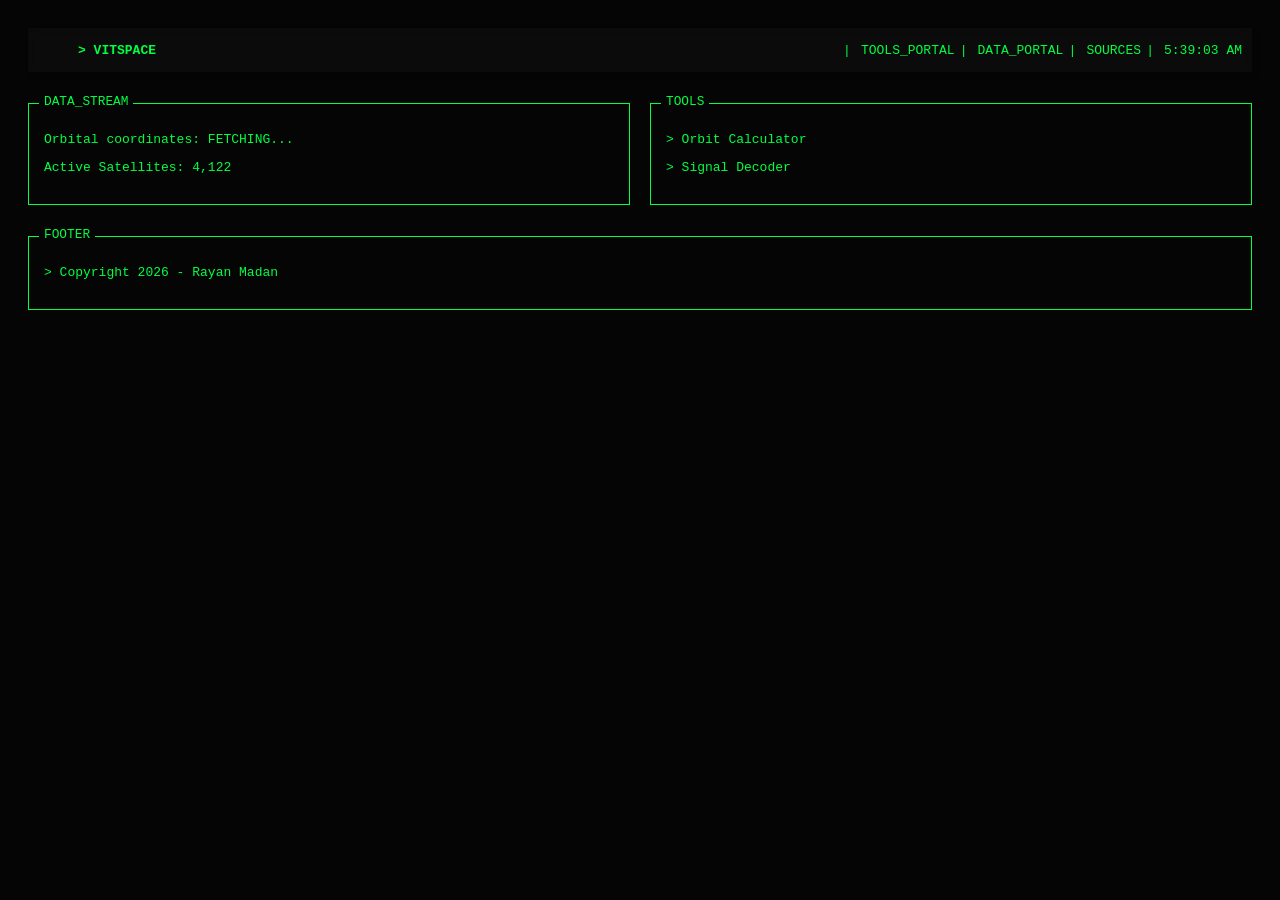
==== index.html @ a68ad3cc "initial commit" ====
<!DOCTYPE html>
<html lang="en">
<head>
    <meta charset="UTF-8">
    <title>VITSpace</title>
    <link rel="stylesheet" href="styles/style.css" />
</head>
 
  <nav class="navbar">
    <ul>
      <li class="navlogo">
        <a href="index.html">> VITSPACE</a>
      </li>
      <li class="navcontent">
        <a href="toolsDirectory.html">TOOLS_PORTAL</a>
      </li>
      <li class="navcontent">
        <a href="index.html">DATA_PORTAL</a>
      </li>
      <li class="navcontent">
        <a href="links.html">SOURCES</a>
      </li>
<li class="navcontent"><span id="clock">00:00:00</span></li>
    </ul>
  </nav>
 
<body>
<br>
<br>
 
 
<div class="grid">
    <div class="box">
        <span class="label">DATA_STREAM</span>
        <p>Orbital coordinates: <span id="coords">FETCHING...</span></p>
        <p>Active Satellites: 4,122</p>
    </div>
 
    <div class="box">
        <span class="label">TOOLS</span>
        <p>> <a>Orbit Calculator</a></p>
        <p>> <a>Signal Decoder</a></p>
    </div>
 
    
</div>
<br>
<br>
<footer>
<div class="box">
        <span class="label">FOOTER</span>
        <p>> Copyright 2026 - Rayan Madan</p>
    </div>
</footer>
 
<script src="scripts/clock.js"></script>
 <script src="scripts/homepageStats.js"></script>
</body>
</html>
---- styles/style.css ----
body {
     background: #050505;
     color: #00ff41;
     font-family: monospace;
     padding: 20px;
     line-height: 1.2;
 }

 header {
     border-bottom: 1px solid #00ff41;
     padding-bottom: 10px;
     margin-bottom: 30px;
 }

 .logo {
     font-weight: bold;
     font-size: 1.2rem;
 }

 .grid {
     display: grid;
     grid-template-columns: 1fr 1fr;
     gap: 20px;
 }

 .box {
     border: 1px solid #00ff41;
     padding: 15px;
     position: relative;
 }

 .box:hover {
     background: #007720;
     color: #ffffff;
     cursor: pointer;
 }

 .label {
     position: absolute;
     top: -10px;
     left: 10px;
     background: #050505;
     padding: 0 5px;
     font-size: 0.8rem;
 }

 #clock {
     float: right;
 }

 button {
     background: none;
     border: 1px solid #00ff41;
     color: #00ff41;
     padding: 5px 10px;
     margin-top: 10px;
     cursor: pointer;
     font-family: monospace;
 }

 .navbar {
     background-color: rgba(20, 20, 20, 0.4);
     backdrop-filter: blur(5px);
     box-shadow: 3px 3px 5px rgba(0, 0, 0, 0.1);
     position: sticky;
     top: 20px;
     align-content: end;
     padding-top: 2px;
     z-index: 999;

 }

 .navbar ul {
     width: 100%;
     list-style: '|';
     display: flex;
     justify-content: flex-end;
     align-items: center;
 }

 .navcontent li {
     height: 100%;
 }

 .navbar li:first-child {
     list-style: none;
     margin-right: auto;
     font-weight: bolder;
 }

 .navlogo a {
     color: #00ff41;
     font-family: monospace;
     background-color: transparent;
     text-decoration: none;
     padding: 0 13px 0 10px;
 }

 .navlogo a:hover {
     color: #00ff41;
     font-family: monospace;
     background-color: transparent;
     text-decoration: none;
     padding: 0 13px 0 10px;
 }

 .navcontent span {
     color: #00ff41;
     font-family: monospace;
     background-color: transparent;
     text-decoration: none;
     padding: 0 50px 0 10px;
 }

 .navcontent a {
     color: #00ff41;
     font-family: monospace;
     background-color: transparent;
     text-decoration: none;
     padding: 0 13px 0 10px;
 }

 .navcontent a:hover {
     color: white;
     text-decoration: none;
 }

 .navmenubutton {
     display: none;
 }
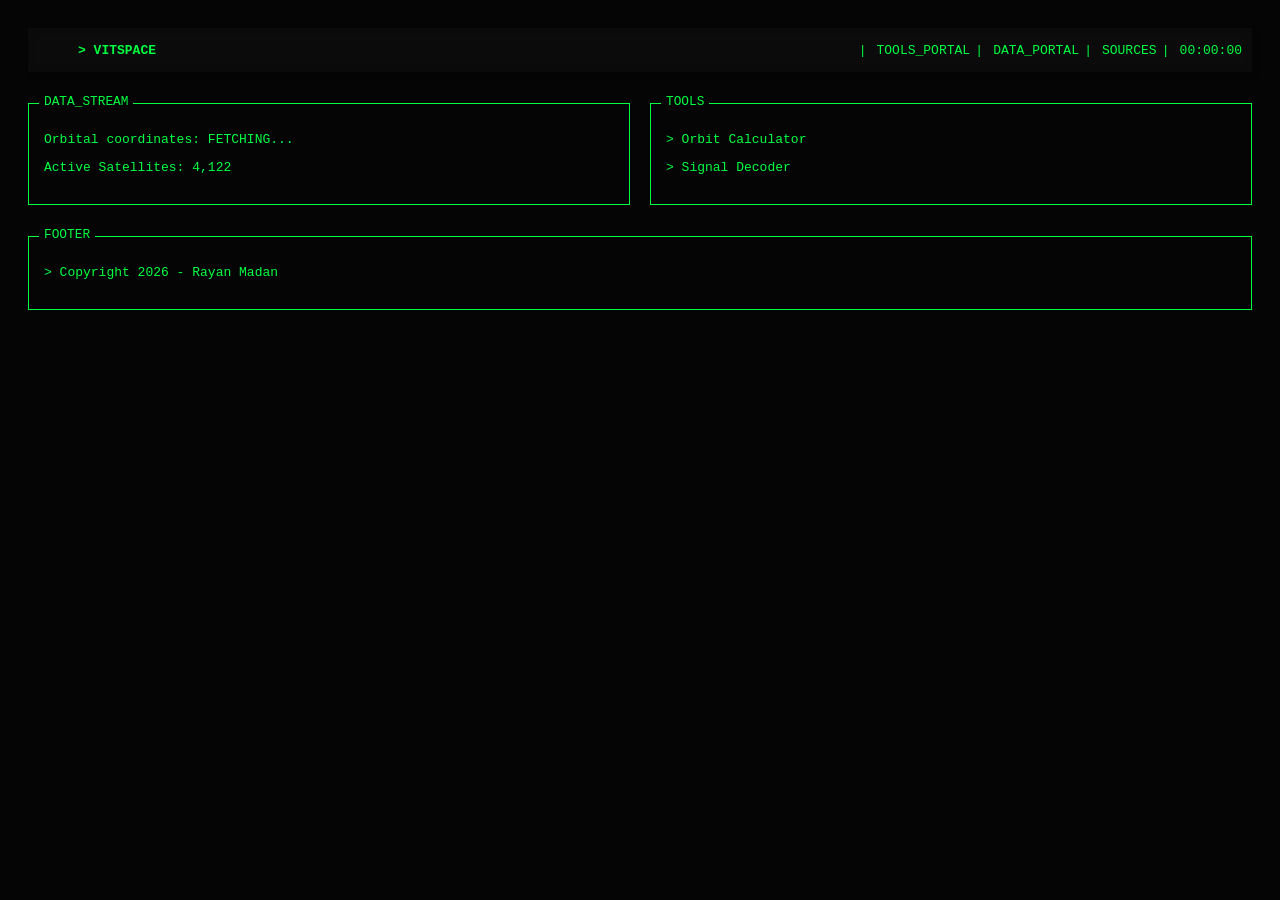
==== commit ea330a85: "Add files via upload" ====
--- a/index.html
+++ b/index.html
@@ -1,59 +1,59 @@
-<!DOCTYPE html>
-<html lang="en">
-<head>
-    <meta charset="UTF-8">
-    <title>VITSpace</title>
-    <link rel="stylesheet" href="styles/style.css" />
-</head>
- 
-  <nav class="navbar">
-    <ul>
-      <li class="navlogo">
-        <a href="index.html">> VITSPACE</a>
-      </li>
-      <li class="navcontent">
-        <a href="toolsDirectory.html">TOOLS_PORTAL</a>
-      </li>
-      <li class="navcontent">
-        <a href="index.html">DATA_PORTAL</a>
-      </li>
-      <li class="navcontent">
-        <a href="links.html">SOURCES</a>
-      </li>
-<li class="navcontent"><span id="clock">00:00:00</span></li>
-    </ul>
-  </nav>
- 
-<body>
-<br>
-<br>
- 
- 
-<div class="grid">
-    <div class="box">
-        <span class="label">DATA_STREAM</span>
-        <p>Orbital coordinates: <span id="coords">FETCHING...</span></p>
-        <p>Active Satellites: 4,122</p>
-    </div>
- 
-    <div class="box">
-        <span class="label">TOOLS</span>
-        <p>> <a>Orbit Calculator</a></p>
-        <p>> <a>Signal Decoder</a></p>
-    </div>
- 
-    
-</div>
-<br>
-<br>
-<footer>
-<div class="box">
-        <span class="label">FOOTER</span>
-        <p>> Copyright 2026 - Rayan Madan</p>
-    </div>
-</footer>
- 
-<script src="scripts/clock.js"></script>
- <script src="scripts/homepageStats.js"></script>
-</body>
+﻿<!DOCTYPE html>
+<html lang="en">
+<head>
+    <meta charset="UTF-8">
+    <title>VITSpace</title>
+    <link rel="stylesheet" href="styles/style.css" />
+</head>
+
+<nav class="navbar">
+    <ul>
+        <li class="navlogo">
+            <a href="index.html">> VITSPACE</a>
+        </li>
+        <li class="navcontent">
+            <a href="toolsDirectory.html">TOOLS_PORTAL</a>
+        </li>
+        <li class="navcontent">
+            <a href="index.html">DATA_PORTAL</a>
+        </li>
+        <li class="navcontent">
+            <a href="links.html">SOURCES</a>
+        </li>
+        <li class="navcontent"><span id="clock">00:00:00</span></li>
+    </ul>
+</nav>
+
+<body>
+    <br>
+    <br>
+
+
+    <div class="grid">
+        <div class="box">
+            <span class="label">DATA_STREAM</span>
+            <p>Orbital coordinates: <span id="coords">FETCHING...</span></p>
+            <p>Active Satellites: 4,122</p>
+        </div>
+
+        <div class="box">
+            <span class="label">TOOLS</span>
+            <p>> <a>Orbit Calculator</a></p>
+            <p>> <a>Signal Decoder</a></p>
+        </div>
+
+
+    </div>
+    <br>
+    <br>
+    <footer>
+        <div class="box">
+            <span class="label">FOOTER</span>
+            <p>> Copyright 2026 - Rayan Madan</p>
+        </div>
+    </footer>
+
+    <script src="scripts/clock.js"></script>
+    <script src="scripts/homepageStats.js"></script>
+</body>
 </html>
--- a/styles/style.css
+++ b/styles/style.css
@@ -1,130 +1,153 @@
- body {
-     background: #050505;
-     color: #00ff41;
-     font-family: monospace;
-     padding: 20px;
-     line-height: 1.2;
- }
-
- header {
-     border-bottom: 1px solid #00ff41;
-     padding-bottom: 10px;
-     margin-bottom: 30px;
- }
-
- .logo {
-     font-weight: bold;
-     font-size: 1.2rem;
- }
-
- .grid {
-     display: grid;
-     grid-template-columns: 1fr 1fr;
-     gap: 20px;
- }
-
- .box {
-     border: 1px solid #00ff41;
-     padding: 15px;
-     position: relative;
- }
-
- .box:hover {
-     background: #007720;
-     color: #ffffff;
-     cursor: pointer;
- }
-
- .label {
-     position: absolute;
-     top: -10px;
-     left: 10px;
-     background: #050505;
-     padding: 0 5px;
-     font-size: 0.8rem;
- }
-
- #clock {
-     float: right;
- }
-
- button {
-     background: none;
-     border: 1px solid #00ff41;
-     color: #00ff41;
-     padding: 5px 10px;
-     margin-top: 10px;
-     cursor: pointer;
-     font-family: monospace;
- }
-
- .navbar {
-     background-color: rgba(20, 20, 20, 0.4);
-     backdrop-filter: blur(5px);
-     box-shadow: 3px 3px 5px rgba(0, 0, 0, 0.1);
-     position: sticky;
-     top: 20px;
-     align-content: end;
-     padding-top: 2px;
-     z-index: 999;
-
- }
-
- .navbar ul {
-     width: 100%;
-     list-style: '|';
-     display: flex;
-     justify-content: flex-end;
-     align-items: center;
- }
-
- .navcontent li {
-     height: 100%;
- }
-
- .navbar li:first-child {
-     list-style: none;
-     margin-right: auto;
-     font-weight: bolder;
- }
-
- .navlogo a {
-     color: #00ff41;
-     font-family: monospace;
-     background-color: transparent;
-     text-decoration: none;
-     padding: 0 13px 0 10px;
- }
-
- .navlogo a:hover {
-     color: #00ff41;
-     font-family: monospace;
-     background-color: transparent;
-     text-decoration: none;
-     padding: 0 13px 0 10px;
- }
-
- .navcontent span {
-     color: #00ff41;
-     font-family: monospace;
-     background-color: transparent;
-     text-decoration: none;
-     padding: 0 50px 0 10px;
- }
-
- .navcontent a {
-     color: #00ff41;
-     font-family: monospace;
-     background-color: transparent;
-     text-decoration: none;
-     padding: 0 13px 0 10px;
- }
-
- .navcontent a:hover {
-     color: white;
-     text-decoration: none;
- }
-
- .navmenubutton {
-     display: none;
- }+body {
+    background: #050505;
+    color: #00ff41;
+    font-family: monospace;
+    padding: 20px;
+    line-height: 1.2;
+}
+
+header {
+    border-bottom: 1px solid #00ff41;
+    padding-bottom: 10px;
+    margin-bottom: 30px;
+}
+
+.logo {
+    font-weight: bold;
+    font-size: 1.2rem;
+}
+
+.grid {
+    display: grid;
+    grid-template-columns: 1fr 1fr;
+    gap: 20px;
+}
+
+.box {
+    border: 1px solid #00ff41;
+    padding: 15px;
+    position: relative;
+}
+
+    .box:hover {
+        background: #00440F;
+        color: #ffffff;
+        cursor: pointer;
+    }
+
+.label {
+    position: absolute;
+    top: -10px;
+    left: 10px;
+    background: #050505;
+    padding: 0 5px;
+    font-size: 0.8rem;
+}
+
+#clock {
+    float: right;
+}
+
+button {
+    background: none;
+    border: 1px solid #00ff41;
+    color: #00ff41;
+    padding: 5px 10px;
+    margin-top: 10px;
+    cursor: pointer;
+    font-family: monospace;
+}
+
+.navbar {
+    background-color: rgba(20, 20, 20, 0.4);
+    backdrop-filter: blur(5px);
+    box-shadow: 3px 3px 5px rgba(0, 0, 0, 0.1);
+    position: sticky;
+    top: 20px;
+    align-content: end;
+    padding-top: 2px;
+    z-index: 999;
+}
+
+    .navbar ul {
+        width: 100%;
+        list-style: '|';
+        display: flex;
+        justify-content: flex-end;
+        align-items: center;
+    }
+
+.navcontent li {
+    height: 100%;
+}
+
+.navbar li:first-child {
+    list-style: none;
+    margin-right: auto;
+    font-weight: bolder;
+}
+
+.navlogo a {
+    color: #00ff41;
+    font-family: monospace;
+    background-color: transparent;
+    text-decoration: none;
+    padding: 0 13px 0 10px;
+}
+
+    .navlogo a:hover {
+        color: #00ff41;
+        font-family: monospace;
+        background-color: transparent;
+        text-decoration: none;
+        padding: 0 13px 0 10px;
+    }
+
+.navcontent span {
+    color: #00ff41;
+    font-family: monospace;
+    background-color: transparent;
+    text-decoration: none;
+    padding: 0 50px 0 10px;
+}
+
+.navcontent a {
+    color: #00ff41;
+    font-family: monospace;
+    background-color: transparent;
+    text-decoration: none;
+    padding: 0 13px 0 10px;
+}
+
+    .navcontent a:hover {
+        color: white;
+        text-decoration: none;
+    }
+
+.box a:link {
+    color: #00ff41;
+    background-color: transparent;
+    text-decoration: underline;
+}
+
+.box a:visited {
+    color: #00ff41;
+    background-color: transparent;
+    text-decoration: underline;
+}
+
+.box a:hover {
+    color: white;
+    background-color: transparent;
+    text-decoration: underline;
+}
+
+.box a:active {
+    color: darkgreen;
+    background-color: transparent;
+    text-decoration: underline;
+}
+
+.navmenubutton {
+    display: none;
+}
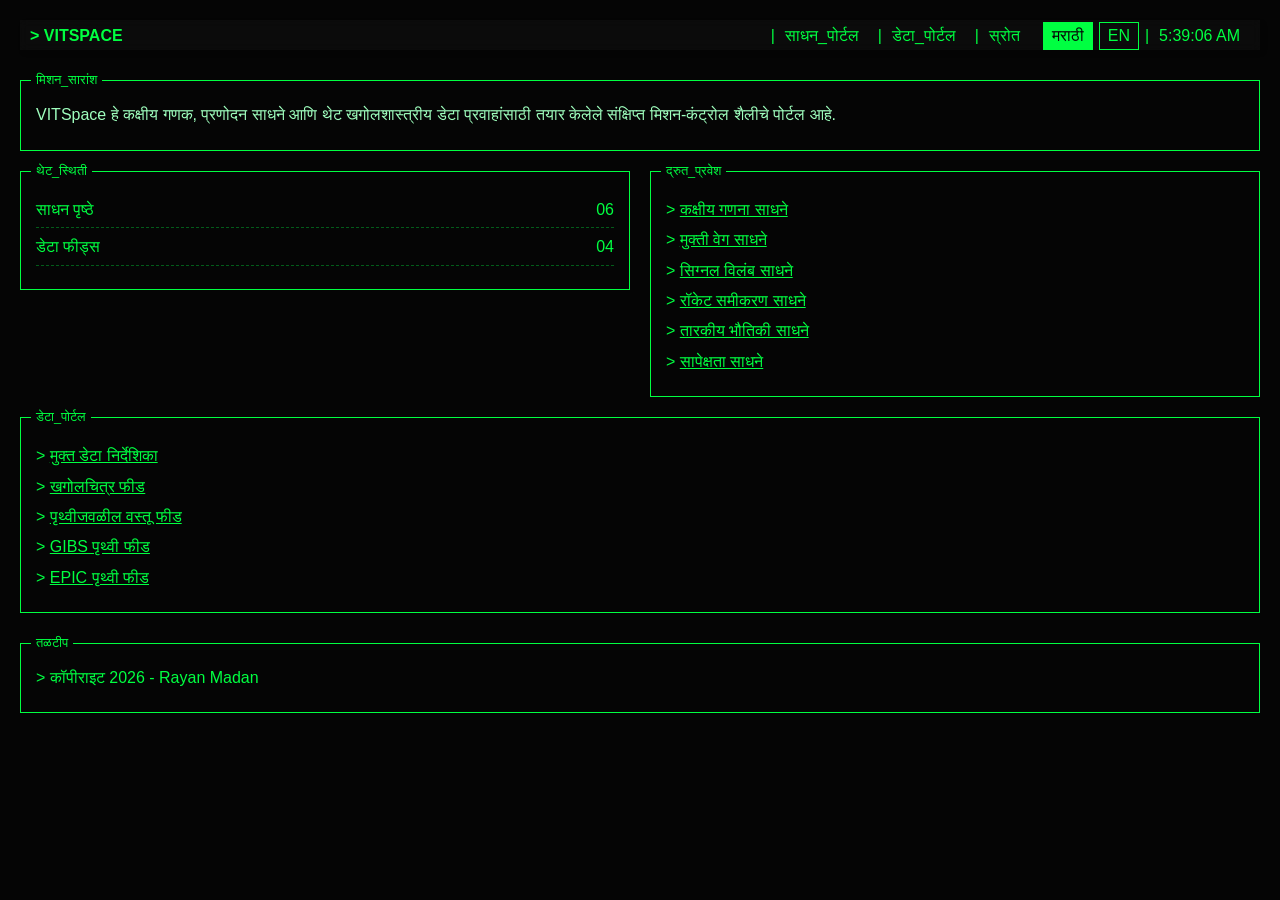
==== commit aed3abfb: "new tools + translation" ====
--- a/index.html
+++ b/index.html
@@ -1,59 +1,84 @@
-﻿<!DOCTYPE html>
-<html lang="en">
-<head>
-    <meta charset="UTF-8">
-    <title>VITSpace</title>
-    <link rel="stylesheet" href="styles/style.css" />
-</head>
-
-<nav class="navbar">
-    <ul>
-        <li class="navlogo">
-            <a href="index.html">> VITSPACE</a>
-        </li>
-        <li class="navcontent">
-            <a href="toolsDirectory.html">TOOLS_PORTAL</a>
-        </li>
-        <li class="navcontent">
-            <a href="index.html">DATA_PORTAL</a>
-        </li>
-        <li class="navcontent">
-            <a href="links.html">SOURCES</a>
-        </li>
-        <li class="navcontent"><span id="clock">00:00:00</span></li>
-    </ul>
-</nav>
-
-<body>
-    <br>
-    <br>
-
-
-    <div class="grid">
-        <div class="box">
-            <span class="label">DATA_STREAM</span>
-            <p>Orbital coordinates: <span id="coords">FETCHING...</span></p>
-            <p>Active Satellites: 4,122</p>
-        </div>
-
-        <div class="box">
-            <span class="label">TOOLS</span>
-            <p>> <a>Orbit Calculator</a></p>
-            <p>> <a>Signal Decoder</a></p>
-        </div>
-
-
-    </div>
-    <br>
-    <br>
-    <footer>
-        <div class="box">
-            <span class="label">FOOTER</span>
-            <p>> Copyright 2026 - Rayan Madan</p>
-        </div>
-    </footer>
-
-    <script src="scripts/clock.js"></script>
-    <script src="scripts/homepageStats.js"></script>
-</body>
-</html>+<!DOCTYPE html>
+<html lang="mr">
+<head>
+    <meta charset="UTF-8">
+    <meta name="viewport" content="width=device-width, initial-scale=1.0">
+    <title>VITSpace</title>
+    <link rel="stylesheet" href="styles/style.css" />
+</head>
+<body data-page="home" data-title-key="page.home.title">
+    <nav class="navbar">
+        <ul>
+            <li class="navlogo">
+                <a href="index.html">> VITSPACE</a>
+            </li>
+            <li class="navcontent">
+                <a href="toolsDirectory.html" data-i18n="nav.toolsPortal">साधन_पोर्टल</a>
+            </li>
+            <li class="navcontent">
+                <a href="dataDirectory.html" data-i18n="nav.dataPortal">डेटा_पोर्टल</a>
+            </li>
+            <li class="navcontent">
+                <a href="links.html" data-i18n="nav.sources">स्रोत</a>
+            </li>
+            <li class="navcontent lang-switch">
+                <button type="button" class="lang-toggle" data-lang-switch="mr" data-i18n="nav.langMarathi">मराठी</button>
+                <button type="button" class="lang-toggle" data-lang-switch="en" data-i18n="nav.langEnglish">EN</button>
+            </li>
+            <li class="navcontent"><span id="clock">00:00:00</span></li>
+        </ul>
+    </nav>
+
+    <main>
+        <div class="grid">
+            <div class="box full-span">
+                <span class="label" data-i18n="home.missionBrief">मिशन_सारांश</span>
+                <p class="hero-copy" data-i18n="home.hero">VITSpace हे कक्षीय गणक, प्रणोदन साधने आणि थेट खगोलशास्त्रीय डेटा प्रवाहांसाठी तयार केलेले संक्षिप्त मिशन-कंट्रोल शैलीचे पोर्टल आहे.</p>
+            </div>
+
+            <div class="box">
+                <span class="label" data-i18n="home.liveStatus">थेट_स्थिती</span>
+                <ul class="status-list">
+                    <li class="status-line"><span data-i18n="home.toolPages">साधन पृष्ठे</span><span id="toolCount">06</span></li>
+                    <li class="status-line"><span data-i18n="home.dataFeeds">डेटा फीड्स</span><span id="dataCount">04</span></li>
+                </ul>
+            </div>
+
+            <div class="box">
+                <span class="label" data-i18n="home.quickAccess">द्रुत_प्रवेश</span>
+                <ul class="page-list">
+                    <li>> <a href="orbitalCalculationTools.html" data-i18n="home.orbitalLink">कक्षीय गणना साधने</a></li>
+                    <li>> <a href="escapeVelocityTools.html" data-i18n="home.escapeLink">मुक्ती वेग साधने</a></li>
+                    <li>> <a href="signalDelayTools.html" data-i18n="home.signalLink">सिग्नल विलंब साधने</a></li>
+                    <li>> <a href="rocketEquationTools.html" data-i18n="home.rocketLink">रॉकेट समीकरण साधने</a></li>
+                    <li>> <a href="stellarPhysicsTools.html" data-i18n="home.stellarLink">तारकीय भौतिकी साधने</a></li>
+                    <li>> <a href="relativityTools.html" data-i18n="home.relativityLink">सापेक्षता साधने</a></li>
+                </ul>
+            </div>
+
+            <div class="box full-span">
+                <span class="label" data-i18n="home.dataPortal">डेटा_पोर्टल</span>
+                <ul class="page-list">
+                    <li>> <a href="dataDirectory.html" data-i18n="home.openDataDirectory">मुक्त डेटा निर्देशिका</a></li>
+                    <li>> <a href="apodData.html" data-i18n="home.apodLink">खगोलचित्र फीड</a></li>
+                    <li>> <a href="neoData.html" data-i18n="home.neoLink">पृथ्वीजवळील वस्तू फीड</a></li>
+                    <li>> <a href="gibsEarthData.html" data-i18n="home.gibsLink">GIBS पृथ्वी फीड</a></li>
+                    <li>> <a href="epicData.html" data-i18n="home.epicLink">EPIC पृथ्वी फीड</a></li>
+                </ul>
+            </div>
+        </div>
+    </main>
+
+    <footer>
+        <div class="box">
+            <span class="label" data-i18n="footer.label">तळटीप</span>
+            <p data-i18n="footer.copyright">> कॉपीराइट 2026 - Rayan Madan</p>
+        </div>
+    </footer>
+
+    <script src="scripts/translations.js"></script>
+    <script src="scripts/numberInputs.js"></script>
+    <script src="scripts/clock.js"></script>
+    <script src="scripts/homepageStats.js"></script>
+</body>
+</html>
--- a/styles/style.css
+++ b/styles/style.css
@@ -1,153 +1,306 @@
-body {
-    background: #050505;
-    color: #00ff41;
-    font-family: monospace;
-    padding: 20px;
-    line-height: 1.2;
-}
-
-header {
-    border-bottom: 1px solid #00ff41;
-    padding-bottom: 10px;
-    margin-bottom: 30px;
-}
-
-.logo {
-    font-weight: bold;
-    font-size: 1.2rem;
-}
-
-.grid {
-    display: grid;
-    grid-template-columns: 1fr 1fr;
-    gap: 20px;
-}
-
-.box {
-    border: 1px solid #00ff41;
-    padding: 15px;
-    position: relative;
-}
-
-    .box:hover {
-        background: #00440F;
-        color: #ffffff;
-        cursor: pointer;
-    }
-
-.label {
-    position: absolute;
-    top: -10px;
-    left: 10px;
-    background: #050505;
-    padding: 0 5px;
-    font-size: 0.8rem;
-}
-
-#clock {
-    float: right;
-}
-
-button {
-    background: none;
-    border: 1px solid #00ff41;
-    color: #00ff41;
-    padding: 5px 10px;
-    margin-top: 10px;
-    cursor: pointer;
-    font-family: monospace;
-}
-
-.navbar {
-    background-color: rgba(20, 20, 20, 0.4);
-    backdrop-filter: blur(5px);
-    box-shadow: 3px 3px 5px rgba(0, 0, 0, 0.1);
-    position: sticky;
-    top: 20px;
-    align-content: end;
-    padding-top: 2px;
-    z-index: 999;
-}
-
-    .navbar ul {
-        width: 100%;
-        list-style: '|';
-        display: flex;
-        justify-content: flex-end;
-        align-items: center;
-    }
-
-.navcontent li {
-    height: 100%;
-}
-
-.navbar li:first-child {
-    list-style: none;
-    margin-right: auto;
-    font-weight: bolder;
-}
-
-.navlogo a {
-    color: #00ff41;
-    font-family: monospace;
-    background-color: transparent;
-    text-decoration: none;
-    padding: 0 13px 0 10px;
-}
-
-    .navlogo a:hover {
-        color: #00ff41;
-        font-family: monospace;
-        background-color: transparent;
-        text-decoration: none;
-        padding: 0 13px 0 10px;
-    }
-
-.navcontent span {
-    color: #00ff41;
-    font-family: monospace;
-    background-color: transparent;
-    text-decoration: none;
-    padding: 0 50px 0 10px;
-}
-
-.navcontent a {
-    color: #00ff41;
-    font-family: monospace;
-    background-color: transparent;
-    text-decoration: none;
-    padding: 0 13px 0 10px;
-}
-
-    .navcontent a:hover {
-        color: white;
-        text-decoration: none;
-    }
-
-.box a:link {
-    color: #00ff41;
-    background-color: transparent;
-    text-decoration: underline;
-}
-
-.box a:visited {
-    color: #00ff41;
-    background-color: transparent;
-    text-decoration: underline;
-}
-
-.box a:hover {
-    color: white;
-    background-color: transparent;
-    text-decoration: underline;
-}
-
-.box a:active {
-    color: darkgreen;
-    background-color: transparent;
-    text-decoration: underline;
-}
-
-.navmenubutton {
-    display: none;
-}
+:root {
+    --bg: #050505;
+    --fg: #00ff41;
+    --muted: #9fffbe;
+    --panel: #020702;
+    --hover: #00440f;
+    --font-ui-en: monospace;
+    --font-ui-mr: "Noto Sans Devanagari", "Mukta", "Hind", "Kohinoor Devanagari", sans-serif;
+}
+
+html:not([data-i18n-ready="true"]) body {
+    visibility: hidden;
+}
+
+body {
+    margin: 0;
+    padding: 20px;
+    background: var(--bg);
+    color: var(--fg);
+    font: 16px/1.4 var(--font-ui-en);
+}
+
+html[lang="mr"] body {
+    font-family: var(--font-ui-mr);
+}
+
+main {
+    padding-top: 30px;
+}
+
+footer {
+    margin-top: 30px;
+}
+
+.grid {
+    display: grid;
+    grid-template-columns: repeat(2, minmax(0, 1fr));
+    gap: 20px;
+    align-items: start;
+}
+
+.box {
+    position: relative;
+    padding: 15px;
+    border: 1px solid var(--fg);
+}
+
+.box:hover {
+    background: var(--hover);
+    color: #fff;
+}
+
+.label {
+    position: absolute;
+    top: -10px;
+    left: 10px;
+    padding: 0 5px;
+    background: var(--bg);
+    font-size: 0.8rem;
+}
+
+button,
+input,
+select {
+    margin-top: 10px;
+    padding: 5px 10px;
+    border: 1px solid var(--fg);
+    background: none;
+    color: inherit;
+    font: inherit;
+}
+
+button {
+    min-width: 70px;
+    cursor: pointer;
+}
+
+.lang-switch {
+    display: flex;
+    gap: 6px;
+}
+
+.lang-toggle {
+    min-width: auto;
+    margin-top: 0;
+    padding: 2px 8px;
+}
+
+.lang-toggle.active {
+    background: var(--fg);
+    color: var(--bg);
+}
+
+input,
+select {
+    min-width: 0;
+}
+
+input[type="number"] {
+    width: 9ch;
+    font-family: var(--font-ui-en);
+    font-variant-numeric: lining-nums tabular-nums;
+}
+
+.exponent-input {
+    width: 4ch;
+}
+
+.number-latin {
+    width: 9ch;
+    font-family: var(--font-ui-en);
+    font-variant-numeric: lining-nums tabular-nums;
+}
+
+.number-latin.exponent-input {
+    width: 4ch;
+}
+
+button:hover {
+    background: var(--fg);
+    color: var(--bg);
+}
+
+form {
+    margin-top: 12px;
+}
+
+form div {
+    display: flex;
+    flex-wrap: wrap;
+    align-items: center;
+    gap: 8px;
+    margin-bottom: 10px;
+}
+
+.navbar {
+    position: sticky;
+    top: 20px;
+    z-index: 999;
+    align-content: end;
+    padding-top: 2px;
+    background: rgb(20 20 20 / 40%);
+    backdrop-filter: blur(5px);
+    box-shadow: 3px 3px 5px rgb(0 0 0 / 10%);
+}
+
+.navbar ul {
+    display: flex;
+    align-items: center;
+    justify-content: flex-end;
+    gap: 10px;
+    width: 100%;
+    margin: 0;
+    padding: 0;
+    list-style: "|";
+}
+
+.navbar li:first-child {
+    margin-right: auto;
+    list-style: none;
+    font-weight: 700;
+}
+
+.navlogo a,
+.navcontent a,
+.navcontent span {
+    background: transparent;
+    color: var(--fg);
+    font: inherit;
+    text-decoration: none;
+}
+
+.navlogo a,
+.navcontent a {
+    padding: 0 13px 0 10px;
+}
+
+.navcontent span {
+    padding: 0 20px 0 10px;
+}
+
+.navcontent a:hover,
+.box a:hover {
+    color: #fff;
+}
+
+.box a {
+    background: transparent;
+    color: var(--fg);
+    text-decoration: underline;
+}
+
+.box a:active {
+    color: darkgreen;
+}
+
+.hero-copy,
+.muted {
+    color: var(--muted);
+}
+
+.status-list,
+.page-list,
+.data-list {
+    margin: 12px 0 0;
+    padding: 0;
+    list-style: none;
+}
+
+.status-list li,
+.page-list li,
+.data-list li,
+.data-card p,
+.box p {
+    margin: 8px 0;
+}
+
+.status-line {
+    display: flex;
+    justify-content: space-between;
+    gap: 20px;
+    padding-bottom: 6px;
+    border-bottom: 1px dashed rgb(0 255 65 / 35%);
+}
+
+.full-span {
+    grid-column: 1 / -1;
+}
+
+.result {
+    min-height: 24px;
+    margin-top: 14px;
+    padding-top: 10px;
+    border-top: 1px dashed rgb(0 255 65 / 45%);
+}
+
+.media-frame {
+    display: flex;
+    align-items: center;
+    justify-content: center;
+    min-height: 320px;
+    margin-top: 12px;
+    overflow: hidden;
+    border: 1px solid var(--fg);
+    background: var(--panel);
+}
+
+.media-frame img,
+.media-frame iframe {
+    width: 100%;
+    min-height: 320px;
+    border: 0;
+    object-fit: cover;
+}
+
+.data-card {
+    padding: 12px;
+    border: 1px dashed rgb(0 255 65 / 55%);
+}
+
+.thumb-image {
+    display: block;
+    width: 100%;
+    max-height: 240px;
+    margin-bottom: 10px;
+    object-fit: contain;
+    border: 1px solid var(--fg);
+    background: var(--panel);
+}
+
+@media (max-width: 780px) {
+    body {
+        padding: 12px;
+    }
+
+    .grid {
+        grid-template-columns: 1fr;
+    }
+
+    .full-span {
+        grid-column: auto;
+    }
+
+    .navbar {
+        top: 12px;
+    }
+
+    .navbar ul {
+        flex-wrap: wrap;
+        justify-content: flex-start;
+    }
+
+    .navbar li:first-child {
+        width: 100%;
+        margin-right: 0;
+    }
+
+    .navcontent a,
+    .navcontent span {
+        padding-right: 10px;
+    }
+
+    .lang-switch {
+        width: 100%;
+    }
+}
